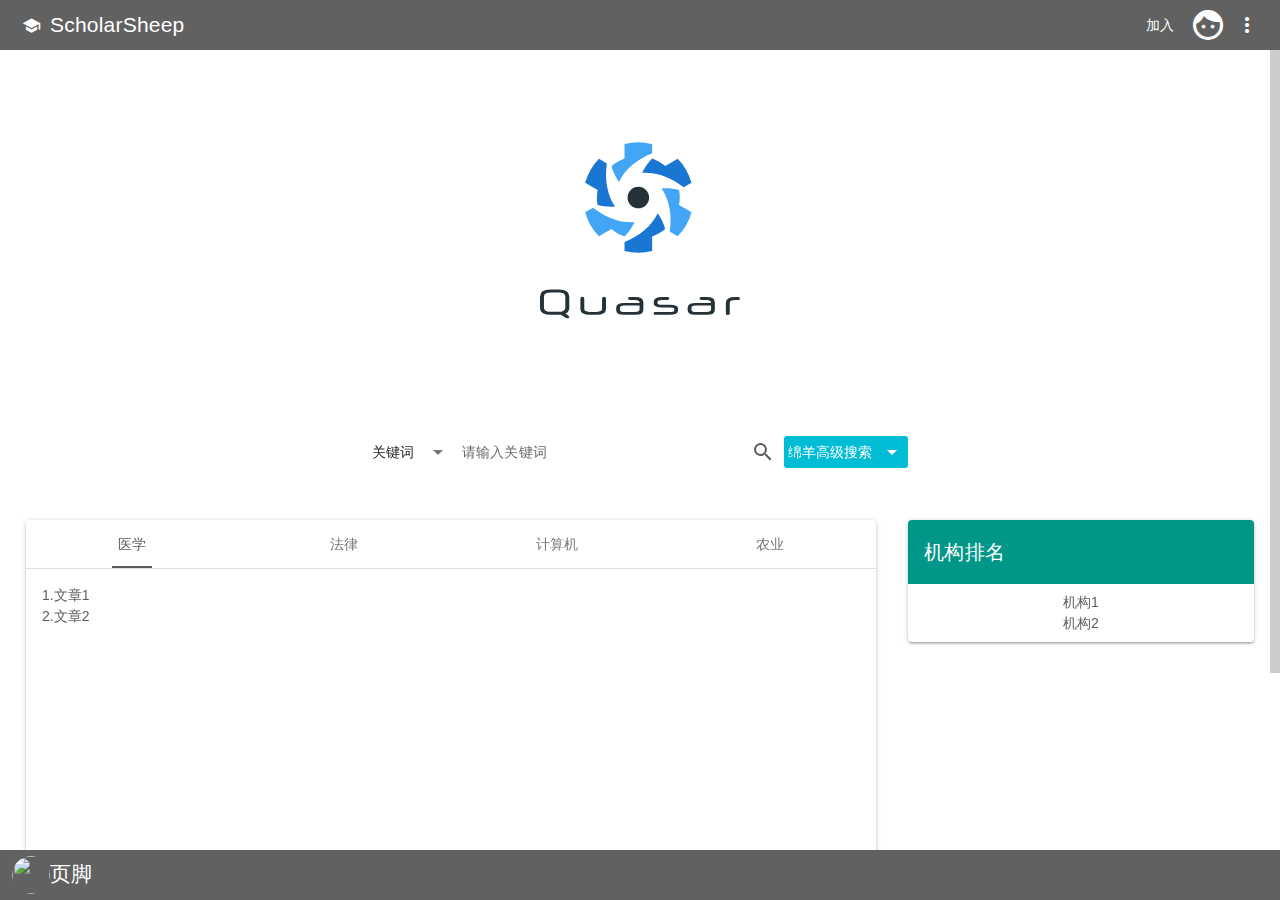
==== sheep-user/src/main/resources/static/index.html @ d6232c02 "change userController" ====
<!DOCTYPE html><html><head><title>Quasar App</title><meta charset=utf-8><meta name=description content="AvVue.js framework app"><meta name=format-detection content="telephone=no"><meta name=msapplication-tap-highlight content=no><meta name=viewport content="user-scalable=no,initial-scale=1,maximum-scale=1,minimum-scale=1,width=device-width"><link rel=icon type=image/png sizes=128x128 href=icons/favicon-128x128.png><link rel=icon type=image/png sizes=96x96 href=icons/favicon-96x96.png><link rel=icon type=image/png sizes=32x32 href=icons/favicon-32x32.png><link rel=icon type=image/png sizes=16x16 href=icons/favicon-16x16.png><link rel=icon type=image/ico href=favicon.ico><link href=css/vendor.0bdaecd3.css rel=stylesheet><link href=css/app.82cd8e9e.css rel=stylesheet></head><body><div id=q-app></div><script src=js/vendor.a5df2d59.js></script><script src=js/app.42907171.js></script></body></html>
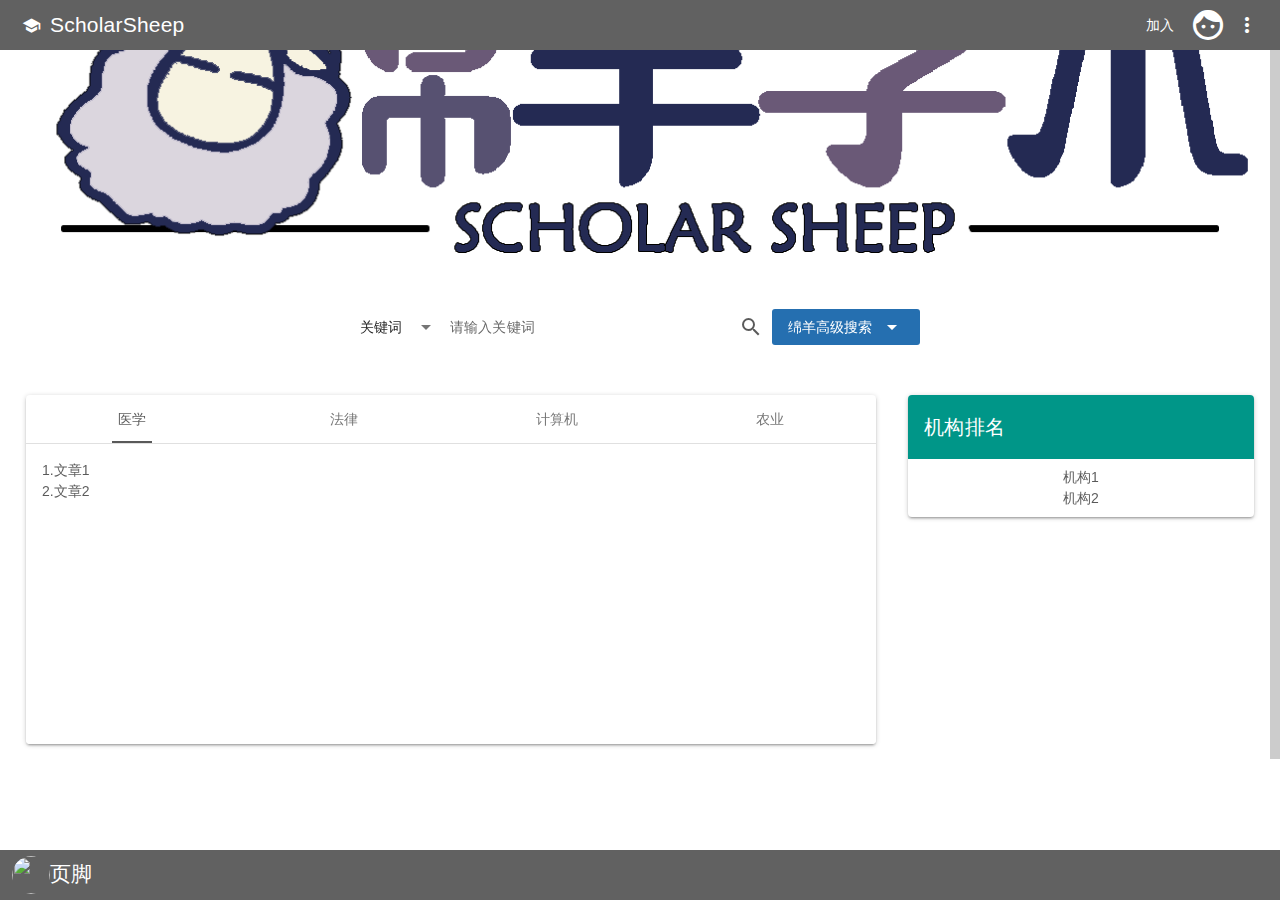
==== commit 13772715: "update" ====
--- a/sheep-user/src/main/resources/static/index.html
+++ b/sheep-user/src/main/resources/static/index.html
@@ -1 +1 @@
-<!DOCTYPE html><html><head><title>Quasar App</title><meta charset=utf-8><meta name=description content="AvVue.js framework app"><meta name=format-detection content="telephone=no"><meta name=msapplication-tap-highlight content=no><meta name=viewport content="user-scalable=no,initial-scale=1,maximum-scale=1,minimum-scale=1,width=device-width"><link rel=icon type=image/png sizes=128x128 href=icons/favicon-128x128.png><link rel=icon type=image/png sizes=96x96 href=icons/favicon-96x96.png><link rel=icon type=image/png sizes=32x32 href=icons/favicon-32x32.png><link rel=icon type=image/png sizes=16x16 href=icons/favicon-16x16.png><link rel=icon type=image/ico href=favicon.ico><link href=css/vendor.0bdaecd3.css rel=stylesheet><link href=css/app.82cd8e9e.css rel=stylesheet></head><body><div id=q-app></div><script src=js/vendor.a5df2d59.js></script><script src=js/app.42907171.js></script></body></html>+<!DOCTYPE html><html><head><title>Quasar App</title><meta charset=utf-8><meta name=description content="AvVue.js framework app"><meta name=format-detection content="telephone=no"><meta name=msapplication-tap-highlight content=no><meta name=viewport content="user-scalable=no,initial-scale=1,maximum-scale=1,minimum-scale=1,width=device-width"><link rel=icon type=image/png sizes=128x128 href=icons/favicon-128x128.png><link rel=icon type=image/png sizes=96x96 href=icons/favicon-96x96.png><link rel=icon type=image/png sizes=32x32 href=icons/favicon-32x32.png><link rel=icon type=image/png sizes=16x16 href=icons/favicon-16x16.png><link rel=icon type=image/ico href=favicon.ico><link href=css/vendor.f5f32fe7.css rel=stylesheet><link href=css/app.82cd8e9e.css rel=stylesheet></head><body><div id=q-app></div><script src=js/vendor.28fa3995.js></script><script src=js/app.00c5b023.js></script></body></html>